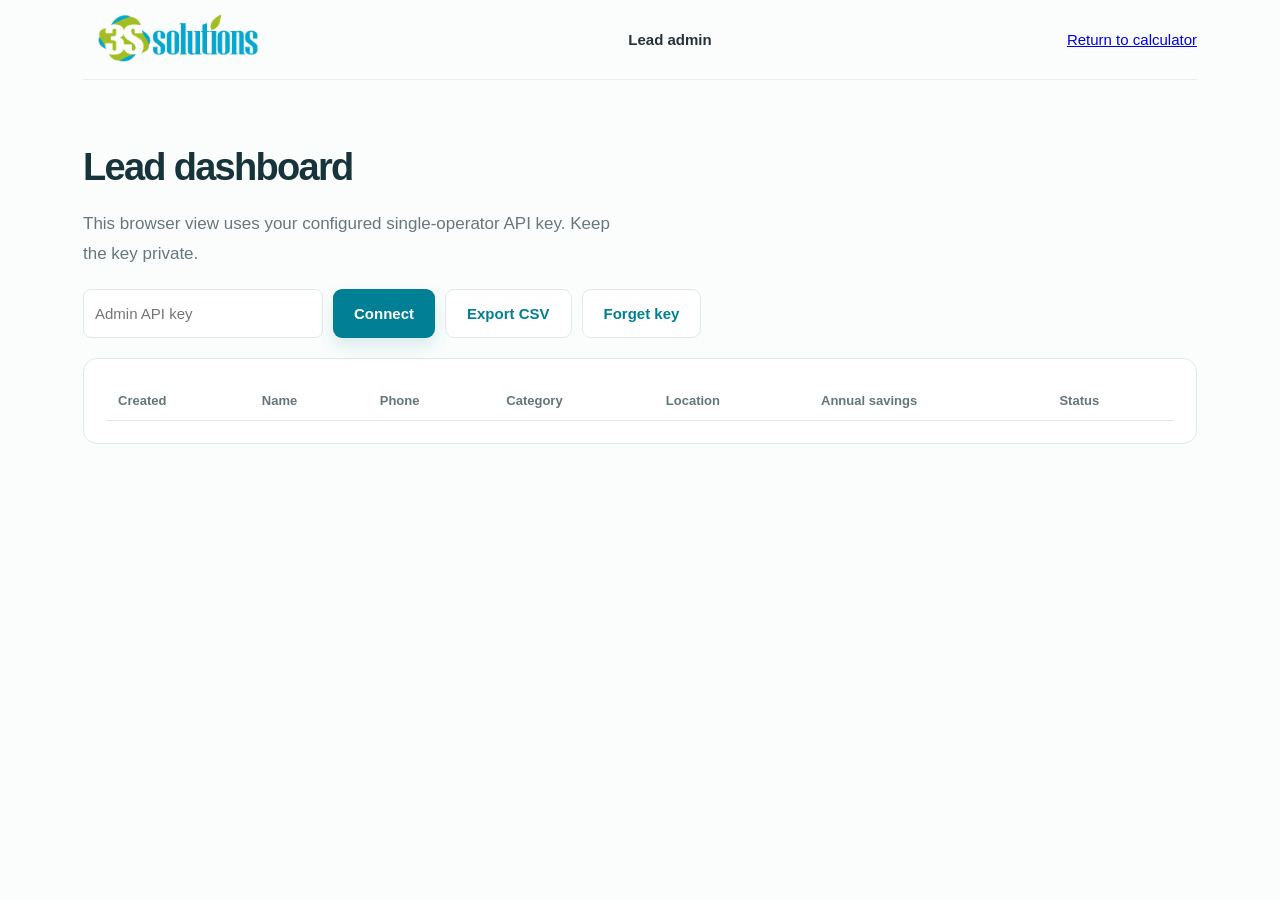
==== frontend/admin.html @ 363cb869 "first commit" ====
<!doctype html><html lang="en"><head><meta charset="utf-8"><meta name="viewport" content="width=device-width,initial-scale=1"><title>3S Calculator Admin</title><link rel="stylesheet" href="styles.css"><style>main{padding:45px 0}table{width:100%;border-collapse:collapse;background:white}td,th{padding:12px;border-bottom:1px solid #dfe9e9;text-align:left;font-size:13px}th{color:#64767b}.toolbar{display:flex;gap:10px;margin:20px 0;flex-wrap:wrap}.toolbar input{padding:11px;border:1px solid #dfe9e9;border-radius:8px;min-width:240px}.adminbox{background:white;border:1px solid #dfe9e9;border-radius:14px;padding:22px;overflow:auto}.summary{display:flex;gap:12px;flex-wrap:wrap}.summary span{background:#f3f8f7;padding:12px;border-radius:9px}</style></head><body><div class="shell"><header class="topbar"><a href="index.html" aria-label="Return to calculator"><img class="logo" src="assets/3s-solutions-logo.png" alt="3S Solutions"></a><strong>Lead admin</strong><a href="index.html">Return to calculator</a></header><main><h1 style="font-size:38px">Lead dashboard</h1><p class="sub">This browser view uses your configured single-operator API key. Keep the key private.</p><div class="toolbar"><input id="key" type="password" autocomplete="current-password" placeholder="Admin API key"><button class="btn" onclick="loadLeads()">Connect</button><button class="btn secondary" onclick="downloadCsv()">Export CSV</button><button class="btn secondary" onclick="clearKey()">Forget key</button></div><div id="message"></div><div class="summary" id="summary"></div><div class="adminbox"><table><thead><tr><th>Created</th><th>Name</th><th>Phone</th><th>Category</th><th>Location</th><th>Annual savings</th><th>Status</th></tr></thead><tbody id="rows"></tbody></table></div></main></div><script src="config.js"></script><script>
const API=window.API_BASE || 'http://127.0.0.1:8000/api/v1';let leads=[];const key=document.querySelector('#key');try{key.value=sessionStorage.getItem('3s-admin-key')||''}catch{}function clearKey(){key.value="";try{sessionStorage.removeItem("3s-admin-key")}catch{};document.querySelector("#message").textContent="Admin key cleared";document.querySelector("#rows").innerHTML="";document.querySelector("#summary").innerHTML=""}function headers(){return {'X-Admin-Key':key.value,'Content-Type':'application/json'}}async function loadLeads(){try{sessionStorage.setItem('3s-admin-key',key.value)}catch{};try{let r=await fetch(API+'/admin/leads',{headers:headers()});if(!r.ok)throw Error(r.status===401?'Admin key rejected or ADMIN_API_KEY is missing on the backend.':'API returned HTTP '+r.status+'. Check the backend service.');leads=await r.json();document.querySelector('#message').textContent='Connected · '+leads.length+' leads';document.querySelector('#summary').innerHTML=['Total: '+leads.length,...['residential','commercial','industrial'].map(c=>c+': '+leads.filter(x=>x.category===c).length)].map(x=>'<span>'+x+'</span>').join('');document.querySelector('#rows').innerHTML=leads.map(l=>`<tr><td>${new Date(l.created_at).toLocaleDateString()}</td><td>${esc(l.name)}</td><td>${esc(l.phone)}</td><td>${esc(l.category)}</td><td>${esc(l.city)}, ${esc(l.state)}</td><td>${l.annual_savings_inr==null?'—':'₹'+Number(l.annual_savings_inr).toLocaleString('en-IN')}</td><td><select onchange="setStatus('${l.id}',this.value)">${['New','Contacted','Qualified','Consultation Scheduled','Site Survey Completed','Proposal Sent','Won','Lost','Unqualified'].map(s=>`<option ${s===l.status?'selected':''}>${s}</option>`).join('')}</select></td></tr>`).join('')}catch(e){document.querySelector('#message').textContent=e instanceof TypeError?'Cannot reach the API. Check the Render URL, service status, and CORS_ORIGINS.':e.message}}function esc(s){return String(s||'').replace(/[&<>"']/g,c=>({'&':'&amp;','<':'&lt;','>':'&gt;','"':'&quot;',"'":'&#39;'}[c]))}async function setStatus(id,status){let r=await fetch(API+'/admin/leads/'+id,{method:'PATCH',headers:headers(),body:JSON.stringify({status})});if(r.ok)loadLeads();else alert('Could not update status')}async function downloadCsv(){let r=await fetch(API+'/admin/export.csv',{headers:headers()});if(!r.ok){alert('Unable to export leads');return}let a=document.createElement('a');a.href=URL.createObjectURL(await r.blob());a.download='3s-leads.csv';a.click();setTimeout(()=>URL.revokeObjectURL(a.href),1000)}
</script></body></html>
---- frontend/styles.css ----
:root{--teal:#00a9c7;--deep:#007f95;--lime:#a8c63a;--ink:#263238;--muted:#66777e;--line:#dfe9e9;--soft:#f3f8f7;--white:#fff;--shadow:0 18px 50px #17434d12}*{box-sizing:border-box}body{margin:0;color:var(--ink);font:15px 'DM Sans','Noto Sans Telugu',sans-serif;background:#fbfdfc}button,input,select{font:inherit}button{cursor:pointer}.shell{max-width:1170px;margin:auto;padding:0 28px}.topbar{height:80px;display:flex;align-items:center;justify-content:space-between;border-bottom:1px solid #e9eeee}.logo{width:190px;max-height:56px;object-fit:contain}.nav{display:flex;align-items:center;gap:28px;color:#526369;font-weight:600}.lang{border:1px solid var(--line);background:white;padding:9px 13px;border-radius:10px;color:var(--deep);font-weight:700}.hero{display:grid;grid-template-columns:1.05fr .95fr;gap:65px;align-items:center;padding:76px 0 88px}.eyebrow{font-size:12px;letter-spacing:.16em;text-transform:uppercase;color:var(--deep);font-weight:700;display:flex;gap:10px;align-items:center}.eyebrow:before{content:'';width:24px;height:2px;background:var(--lime)}h1{font-size:clamp(42px,5.1vw,64px);line-height:1.06;letter-spacing:-.045em;margin:22px 0;color:#18343b;font-weight:600}.hero p,.sub{font-size:17px;line-height:1.75;color:var(--muted);max-width:550px}.btn{border:0;background:var(--deep);color:white;border-radius:9px;padding:15px 21px;font-weight:700;box-shadow:0 8px 18px #007f9525;transition:.2s}.btn:hover{background:#006e80;transform:translateY(-1px)}.btn.secondary{background:white;color:var(--deep);border:1px solid var(--line);box-shadow:none}.arrow{margin-left:14px}.hero-actions{display:flex;align-items:center;gap:17px;margin-top:28px}.trust{font-size:12px;color:#728286;margin-top:25px}.visual{background:#eaf5f1;border-radius:180px 180px 14px 14px;min-height:414px;position:relative;overflow:hidden;padding:36px}.sun{position:absolute;width:260px;height:260px;border-radius:50%;background:#cfdf67;top:35px;right:22px;opacity:.78}.roof{position:absolute;left:50%;top:112px;transform:translateX(-50%);width:300px;height:155px;background:#274a52;clip-path:polygon(50% 0,100% 48%,94% 48%,94% 100%,7% 100%,7% 48%,0 48%);}.panels{position:absolute;left:calc(50% - 94px);top:160px;width:184px;height:92px;display:grid;grid-template-columns:repeat(3,1fr);grid-template-rows:repeat(2,1fr);gap:3px;transform:skewY(-1deg)}.panels i{background:#0c91aa;border:1px solid #8ad5d9}.ground{position:absolute;bottom:0;left:0;width:100%;height:115px;background:#b8d495;border-radius:55% 55% 0 0}.plant{position:absolute;bottom:65px;right:52px;width:34px;height:72px;border-left:3px solid #4d8c6b}.plant:before,.plant:after{content:'';position:absolute;background:#6f9f55;width:23px;height:12px;border-radius:100% 0;left:-23px;top:18px;transform:rotate(25deg)}.plant:after{left:0;top:38px;transform:rotate(-35deg)}.metric{position:absolute;background:#fff;padding:16px 19px;border-radius:13px;box-shadow:var(--shadow);font-size:12px;color:#77858a}.metric b{display:block;font-size:21px;color:#18343b;margin-top:5px}.m1{top:34px;left:20px}.m2{right:16px;bottom:32px}.section{padding:78px 0}.section.tint{background:#f4f8f6}.section-head{max-width:700px;margin:0 auto 38px;text-align:center}.section h2{font-size:37px;letter-spacing:-.035em;margin:0 0 15px;color:#19373d}.cards{display:grid;grid-template-columns:repeat(3,1fr);gap:18px}.card{background:white;border:1px solid var(--line);border-radius:13px;padding:26px;transition:.2s;box-shadow:0 5px 20px #19454d06}.card:hover{transform:translateY(-4px);border-color:#a3d8df;box-shadow:var(--shadow)}.card .icon{width:44px;height:44px;background:#e5f6f5;color:var(--deep);border-radius:12px;display:grid;place-items:center;font-size:18px;font-weight:700}.card h3{font-size:19px;margin:19px 0 8px}.card p{color:var(--muted);line-height:1.65;margin:0}.card button{margin-top:20px;color:var(--deep);font-weight:700;border:0;background:none;padding:0}.steps{display:grid;grid-template-columns:repeat(3,1fr);gap:32px}.stepnum{font-size:12px;color:var(--deep);font-weight:700;letter-spacing:.15em}.step h3{margin:13px 0 8px}.step p{color:var(--muted);line-height:1.6}.banner{background:#123d46;color:white;border-radius:18px;padding:43px 50px;display:flex;align-items:center;justify-content:space-between;gap:28px}.banner h2{color:white;margin:0 0 9px}.banner p{color:#c0d3d5;margin:0;line-height:1.6}.disclaimer{font-size:12px!important;color:#849398!important;line-height:1.6}.footer{padding:36px 0;border-top:1px solid var(--line);display:flex;justify-content:space-between;color:#738186;font-size:13px}.footer img{width:150px}.wizard{max-width:850px;margin:55px auto 90px}.crumb{color:#6f8084;font-size:13px;margin-bottom:27px}.progress{height:5px;background:#e8eeee;border-radius:5px;margin-bottom:35px;overflow:hidden}.progress i{display:block;height:100%;background:var(--teal);transition:width .3s}.panel{background:white;border:1px solid var(--line);border-radius:16px;padding:38px;box-shadow:var(--shadow)}.panel h2{margin:0 0 10px;font-size:30px}.panel>p{color:var(--muted);margin-top:0}.fields{display:grid;grid-template-columns:1fr 1fr;gap:20px;margin-top:29px}.field label{font-size:13px;font-weight:700;display:block;margin-bottom:8px}.field input,.field select{width:100%;padding:13px;border:1px solid #d6e1e1;border-radius:8px;background:white;color:var(--ink)}.hint{font-size:11px;color:#879397;margin-top:7px}.panel-actions{display:flex;justify-content:space-between;margin-top:32px}.customer-types{display:grid;grid-template-columns:repeat(3,1fr);gap:12px;margin:24px 0}.type{border:1px solid var(--line);background:white;border-radius:11px;padding:18px 12px;text-align:left;color:var(--ink)}.type.active{border:2px solid var(--teal);background:#f1fbfa}.type b{display:block;margin-bottom:6px}.type small{color:var(--muted)}.notice{background:#f3f8f7;border-left:3px solid var(--lime);padding:14px 16px;font-size:13px;color:#526369;line-height:1.5;margin-top:22px}.result-hero{background:#123d46;color:white;padding:40px;border-radius:16px;margin:30px 0}.result-hero h2{color:white}.result-grid{display:grid;grid-template-columns:repeat(3,1fr);gap:14px;margin:20px 0}.result-card{background:white;border:1px solid var(--line);padding:20px;border-radius:11px}.result-card span{font-size:12px;color:var(--muted)}.result-card b{display:block;font-size:25px;margin-top:8px;color:#18343b}.chart{height:220px;border:1px solid var(--line);border-radius:12px;display:flex;align-items:end;gap:5px;padding:22px;overflow:hidden}.bar{background:#00a9c7;border-radius:4px 4px 0 0;flex:1;min-width:3px;position:relative}.bar:nth-child(3n){background:#a8c63a}.table{width:100%;border-collapse:collapse;margin:18px 0}.table td,.table th{text-align:left;padding:10px;border-bottom:1px solid var(--line);font-size:13px}.formrow{display:grid;grid-template-columns:1fr 1fr;gap:14px}.check{display:flex;gap:9px;align-items:flex-start;margin:14px 0;color:#526369;font-size:13px}.status{padding:13px 16px;border-radius:8px;background:#eaf8ef;color:#246042;margin:15px 0}.loading{padding:45px;text-align:center;color:var(--muted)}[hidden]{display:none!important}@media(max-width:760px){.shell{padding:0 18px}.topbar{height:68px}.logo{width:140px}.nav{gap:10px}.nav a{display:none}.hero{grid-template-columns:1fr;gap:26px;padding:53px 0}.hero h1{font-size:43px}.visual{min-height:320px}.cards,.steps{grid-template-columns:1fr}.section{padding:55px 0}.section h2{font-size:29px}.banner{padding:30px 24px;align-items:flex-start;flex-direction:column}.footer{gap:15px;flex-direction:column}.wizard{margin:30px auto 65px}.panel{padding:24px 19px}.fields,.formrow{grid-template-columns:1fr}.customer-types{grid-template-columns:1fr}.result-grid{grid-template-columns:1fr 1fr}.result-card b{font-size:21px}}
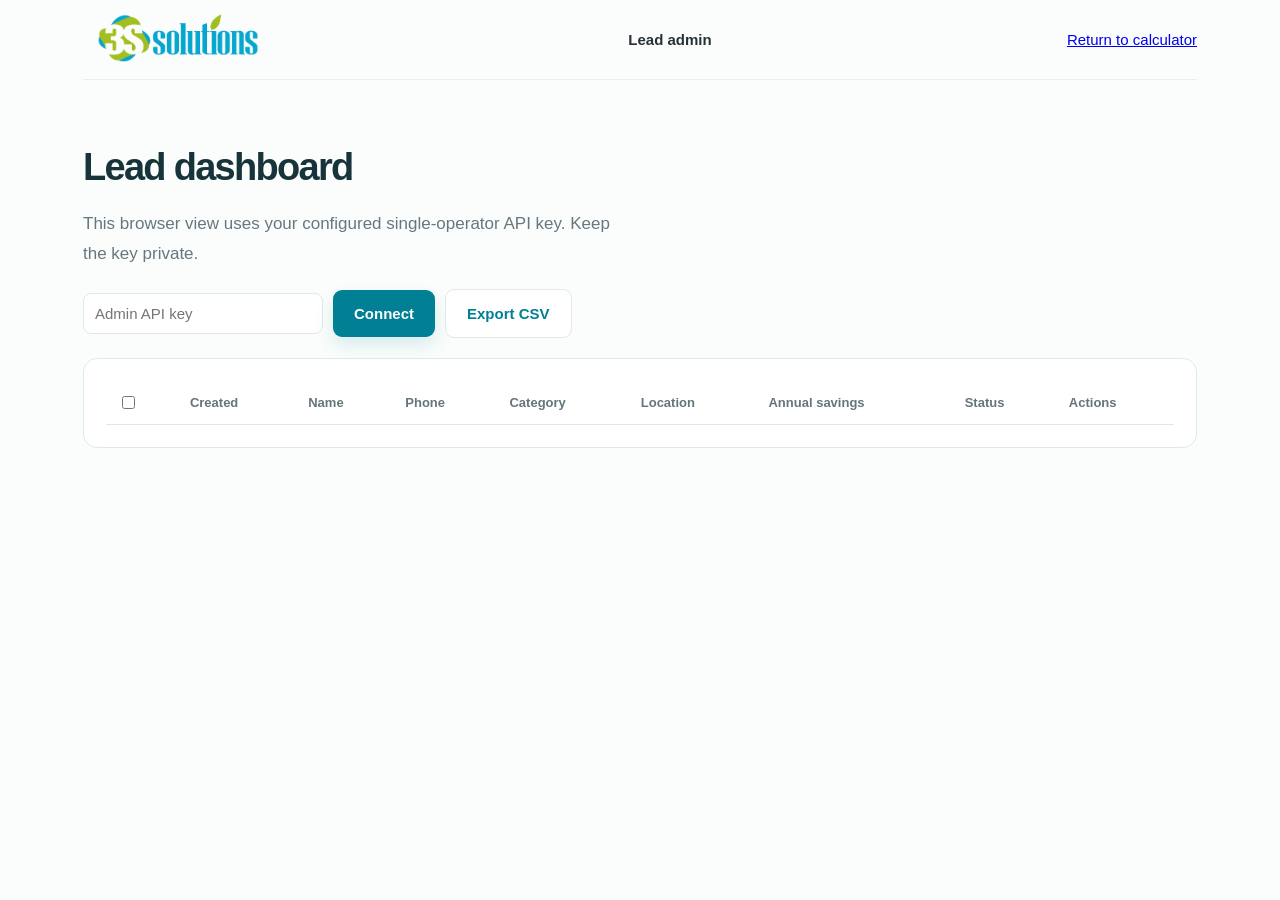
==== commit 9ab97ae8: "Update solar estimates and admin tools" ====
--- a/frontend/admin.html
+++ b/frontend/admin.html
@@ -1,3 +1,100 @@
-<!doctype html><html lang="en"><head><meta charset="utf-8"><meta name="viewport" content="width=device-width,initial-scale=1"><title>3S Calculator Admin</title><link rel="stylesheet" href="styles.css"><style>main{padding:45px 0}table{width:100%;border-collapse:collapse;background:white}td,th{padding:12px;border-bottom:1px solid #dfe9e9;text-align:left;font-size:13px}th{color:#64767b}.toolbar{display:flex;gap:10px;margin:20px 0;flex-wrap:wrap}.toolbar input{padding:11px;border:1px solid #dfe9e9;border-radius:8px;min-width:240px}.adminbox{background:white;border:1px solid #dfe9e9;border-radius:14px;padding:22px;overflow:auto}.summary{display:flex;gap:12px;flex-wrap:wrap}.summary span{background:#f3f8f7;padding:12px;border-radius:9px}</style></head><body><div class="shell"><header class="topbar"><a href="index.html" aria-label="Return to calculator"><img class="logo" src="assets/3s-solutions-logo.png" alt="3S Solutions"></a><strong>Lead admin</strong><a href="index.html">Return to calculator</a></header><main><h1 style="font-size:38px">Lead dashboard</h1><p class="sub">This browser view uses your configured single-operator API key. Keep the key private.</p><div class="toolbar"><input id="key" type="password" autocomplete="current-password" placeholder="Admin API key"><button class="btn" onclick="loadLeads()">Connect</button><button class="btn secondary" onclick="downloadCsv()">Export CSV</button><button class="btn secondary" onclick="clearKey()">Forget key</button></div><div id="message"></div><div class="summary" id="summary"></div><div class="adminbox"><table><thead><tr><th>Created</th><th>Name</th><th>Phone</th><th>Category</th><th>Location</th><th>Annual savings</th><th>Status</th></tr></thead><tbody id="rows"></tbody></table></div></main></div><script src="config.js"></script><script>
-const API=window.API_BASE || 'http://127.0.0.1:8000/api/v1';let leads=[];const key=document.querySelector('#key');try{key.value=sessionStorage.getItem('3s-admin-key')||''}catch{}function clearKey(){key.value="";try{sessionStorage.removeItem("3s-admin-key")}catch{};document.querySelector("#message").textContent="Admin key cleared";document.querySelector("#rows").innerHTML="";document.querySelector("#summary").innerHTML=""}function headers(){return {'X-Admin-Key':key.value,'Content-Type':'application/json'}}async function loadLeads(){try{sessionStorage.setItem('3s-admin-key',key.value)}catch{};try{let r=await fetch(API+'/admin/leads',{headers:headers()});if(!r.ok)throw Error(r.status===401?'Admin key rejected or ADMIN_API_KEY is missing on the backend.':'API returned HTTP '+r.status+'. Check the backend service.');leads=await r.json();document.querySelector('#message').textContent='Connected · '+leads.length+' leads';document.querySelector('#summary').innerHTML=['Total: '+leads.length,...['residential','commercial','industrial'].map(c=>c+': '+leads.filter(x=>x.category===c).length)].map(x=>'<span>'+x+'</span>').join('');document.querySelector('#rows').innerHTML=leads.map(l=>`<tr><td>${new Date(l.created_at).toLocaleDateString()}</td><td>${esc(l.name)}</td><td>${esc(l.phone)}</td><td>${esc(l.category)}</td><td>${esc(l.city)}, ${esc(l.state)}</td><td>${l.annual_savings_inr==null?'—':'₹'+Number(l.annual_savings_inr).toLocaleString('en-IN')}</td><td><select onchange="setStatus('${l.id}',this.value)">${['New','Contacted','Qualified','Consultation Scheduled','Site Survey Completed','Proposal Sent','Won','Lost','Unqualified'].map(s=>`<option ${s===l.status?'selected':''}>${s}</option>`).join('')}</select></td></tr>`).join('')}catch(e){document.querySelector('#message').textContent=e instanceof TypeError?'Cannot reach the API. Check the Render URL, service status, and CORS_ORIGINS.':e.message}}function esc(s){return String(s||'').replace(/[&<>"']/g,c=>({'&':'&amp;','<':'&lt;','>':'&gt;','"':'&quot;',"'":'&#39;'}[c]))}async function setStatus(id,status){let r=await fetch(API+'/admin/leads/'+id,{method:'PATCH',headers:headers(),body:JSON.stringify({status})});if(r.ok)loadLeads();else alert('Could not update status')}async function downloadCsv(){let r=await fetch(API+'/admin/export.csv',{headers:headers()});if(!r.ok){alert('Unable to export leads');return}let a=document.createElement('a');a.href=URL.createObjectURL(await r.blob());a.download='3s-leads.csv';a.click();setTimeout(()=>URL.revokeObjectURL(a.href),1000)}
-</script></body></html>
+<!doctype html>
+<html lang="en">
+<head>
+  <meta charset="utf-8">
+  <meta name="viewport" content="width=device-width,initial-scale=1">
+  <title>3S Calculator Admin</title>
+  <link rel="stylesheet" href="styles.css">
+  <style>
+    main{padding:45px 0}table{width:100%;border-collapse:collapse;background:white}td,th{padding:12px;border-bottom:1px solid #dfe9e9;text-align:left;font-size:13px}th{color:#64767b}.toolbar{display:flex;gap:10px;margin:20px 0;flex-wrap:wrap;align-items:center}.toolbar input{padding:11px;border:1px solid #dfe9e9;border-radius:8px;min-width:240px}.adminbox{background:white;border:1px solid #dfe9e9;border-radius:14px;padding:22px;overflow:auto}.summary{display:flex;gap:12px;flex-wrap:wrap}.summary span{background:#f3f8f7;padding:12px;border-radius:9px}.danger{background:#b42318!important;color:#fff!important}.danger:hover{background:#912018!important}.action-cell{white-space:nowrap}.row-delete{padding:8px 12px!important}.bulk-delete[hidden]{display:none}
+  </style>
+</head>
+<body>
+  <div class="shell">
+    <header class="topbar">
+      <a href="index.html" aria-label="Return to calculator"><img class="logo" src="assets/3s-solutions-logo.png" alt="3S Solutions"></a>
+      <strong>Lead admin</strong>
+      <a href="index.html">Return to calculator</a>
+    </header>
+    <main>
+      <h1 style="font-size:38px">Lead dashboard</h1>
+      <p class="sub">This browser view uses your configured single-operator API key. Keep the key private.</p>
+      <div class="toolbar">
+        <input id="key" type="password" autocomplete="current-password" placeholder="Admin API key">
+        <button class="btn" onclick="loadLeads()">Connect</button>
+        <button class="btn secondary" onclick="downloadCsv()">Export CSV</button>
+        <button id="deleteSelected" class="btn danger bulk-delete" onclick="deleteSelectedLeads()" hidden>Delete selected</button>
+      </div>
+      <div id="message" role="status" aria-live="polite"></div>
+      <div class="summary" id="summary"></div>
+      <div class="adminbox">
+        <table>
+          <thead><tr>
+            <th><input id="selectAll" type="checkbox" aria-label="Select all leads" onchange="selectAllLeads(this.checked)"></th>
+            <th>Created</th><th>Name</th><th>Phone</th><th>Category</th><th>Location</th><th>Annual savings</th><th>Status</th><th>Actions</th>
+          </tr></thead>
+          <tbody id="rows"></tbody>
+        </table>
+      </div>
+    </main>
+  </div>
+  <script src="config.js"></script>
+  <script>
+    const API=window.API_BASE || 'http://127.0.0.1:8000/api/v1';
+    let leads=[];
+    const selectedLeadIds=new Set();
+    const key=document.querySelector('#key');
+    try{key.value=sessionStorage.getItem('3s-admin-key')||''}catch{}
+
+    function headers(){return {'X-Admin-Key':key.value,'Content-Type':'application/json'}}
+    function updateDeleteControls(){
+      const button=document.querySelector('#deleteSelected');
+      button.hidden=selectedLeadIds.size===0;
+      button.textContent=`Delete selected (${selectedLeadIds.size})`;
+      const all=document.querySelector('#selectAll');
+      if(all)all.checked=leads.length>0&&selectedLeadIds.size===leads.length;
+    }
+    function toggleLead(id,checked){if(checked)selectedLeadIds.add(id);else selectedLeadIds.delete(id);updateDeleteControls()}
+    function selectAllLeads(checked){selectedLeadIds.clear();if(checked)leads.forEach(l=>selectedLeadIds.add(l.id));document.querySelectorAll('.lead-select').forEach(box=>box.checked=checked);updateDeleteControls()}
+    function esc(s){return String(s||'').replace(/[&<>"']/g,c=>({'&':'&amp;','<':'&lt;','>':'&gt;','"':'&quot;',"'":'&#39;'}[c]))}
+
+    async function loadLeads(){
+      try{sessionStorage.setItem('3s-admin-key',key.value)}catch{}
+      try{
+        const r=await fetch(API+'/admin/leads',{headers:headers()});
+        if(!r.ok)throw Error(r.status===401?'Admin key rejected or ADMIN_API_KEY is missing on the backend.':'API returned HTTP '+r.status+'. Check the backend service.');
+        leads=await r.json();selectedLeadIds.clear();
+        document.querySelector('#message').textContent='Connected · '+leads.length+' leads';
+        document.querySelector('#summary').innerHTML=['Total: '+leads.length,...['residential','commercial','industrial'].map(c=>c+': '+leads.filter(x=>x.category===c).length)].map(x=>'<span>'+esc(x)+'</span>').join('');
+        document.querySelector('#rows').innerHTML=leads.length?leads.map(l=>`<tr>
+          <td><input class="lead-select" type="checkbox" aria-label="Select lead ${esc(l.name)}" onchange="toggleLead('${l.id}',this.checked)"></td>
+          <td>${new Date(l.created_at).toLocaleDateString()}</td><td>${esc(l.name)}</td><td>${esc(l.phone)}</td><td>${esc(l.category)}</td>
+          <td>${esc(l.city)}, ${esc(l.state)}</td><td>${l.annual_savings_inr==null?'—':'₹'+Number(l.annual_savings_inr).toLocaleString('en-IN')}</td>
+          <td><select aria-label="Lead status" onchange="setStatus('${l.id}',this.value)">${['New','Contacted','Qualified','Consultation Scheduled','Site Survey Completed','Proposal Sent','Won','Lost','Unqualified'].map(s=>`<option value="${esc(s)}" ${s===l.status?'selected':''}>${esc(s)}</option>`).join('')}</select></td>
+          <td class="action-cell"><button class="btn danger row-delete" onclick="deleteLeads(['${l.id}'])" aria-label="Delete lead ${esc(l.name)}">Delete</button></td>
+        </tr>`).join(''):'<tr><td colspan="9">No leads found.</td></tr>';
+        updateDeleteControls();
+      }catch(e){document.querySelector('#message').textContent=e instanceof TypeError?'Cannot reach the API. Check the API URL, service status, and CORS_ORIGINS.':e.message}
+    }
+
+    async function deleteSelectedLeads(){if(selectedLeadIds.size)await deleteLeads([...selectedLeadIds])}
+    async function deleteLeads(ids){
+      const unique=[...new Set(ids)];
+      const warning=unique.length===1?'Delete this lead permanently? Its linked calculation report will also be deleted. This cannot be undone.':`Delete these ${unique.length} leads permanently? Their linked calculation reports will also be deleted. This cannot be undone.`;
+      if(!window.confirm(warning))return;
+      try{
+        const r=await fetch(API+'/admin/leads',{method:'DELETE',headers:headers(),body:JSON.stringify({ids:unique})});
+        if(!r.ok)throw Error('Delete failed (HTTP '+r.status+'). Check your admin key and backend logs.');
+        const result=await r.json();await loadLeads();
+        document.querySelector('#message').textContent=`Deleted ${result.deleted} lead${result.deleted===1?'':'s'}. Connected · ${leads.length} leads remain.`;
+      }catch(e){document.querySelector('#message').textContent=e instanceof TypeError?'Cannot reach the API. Check the API URL, service status, and CORS_ORIGINS.':e.message}
+    }
+    async function setStatus(id,status){
+      try{const r=await fetch(API+'/admin/leads/'+id,{method:'PATCH',headers:headers(),body:JSON.stringify({status})});if(!r.ok)throw Error('Could not update lead status (HTTP '+r.status+').');await loadLeads()}catch(e){document.querySelector('#message').textContent=e.message}
+    }
+    async function downloadCsv(){
+      try{const r=await fetch(API+'/admin/export.csv',{headers:headers()});if(!r.ok)throw Error('Export failed (HTTP '+r.status+'). Connect with a valid admin key first.');const a=document.createElement('a');a.href=URL.createObjectURL(await r.blob());a.download='3s-leads.csv';a.click();setTimeout(()=>URL.revokeObjectURL(a.href),1000)}catch(e){document.querySelector('#message').textContent=e instanceof TypeError?'Cannot reach the API. Check the API URL, service status, and CORS_ORIGINS.':e.message}
+    }
+  </script>
+</body>
+</html>
